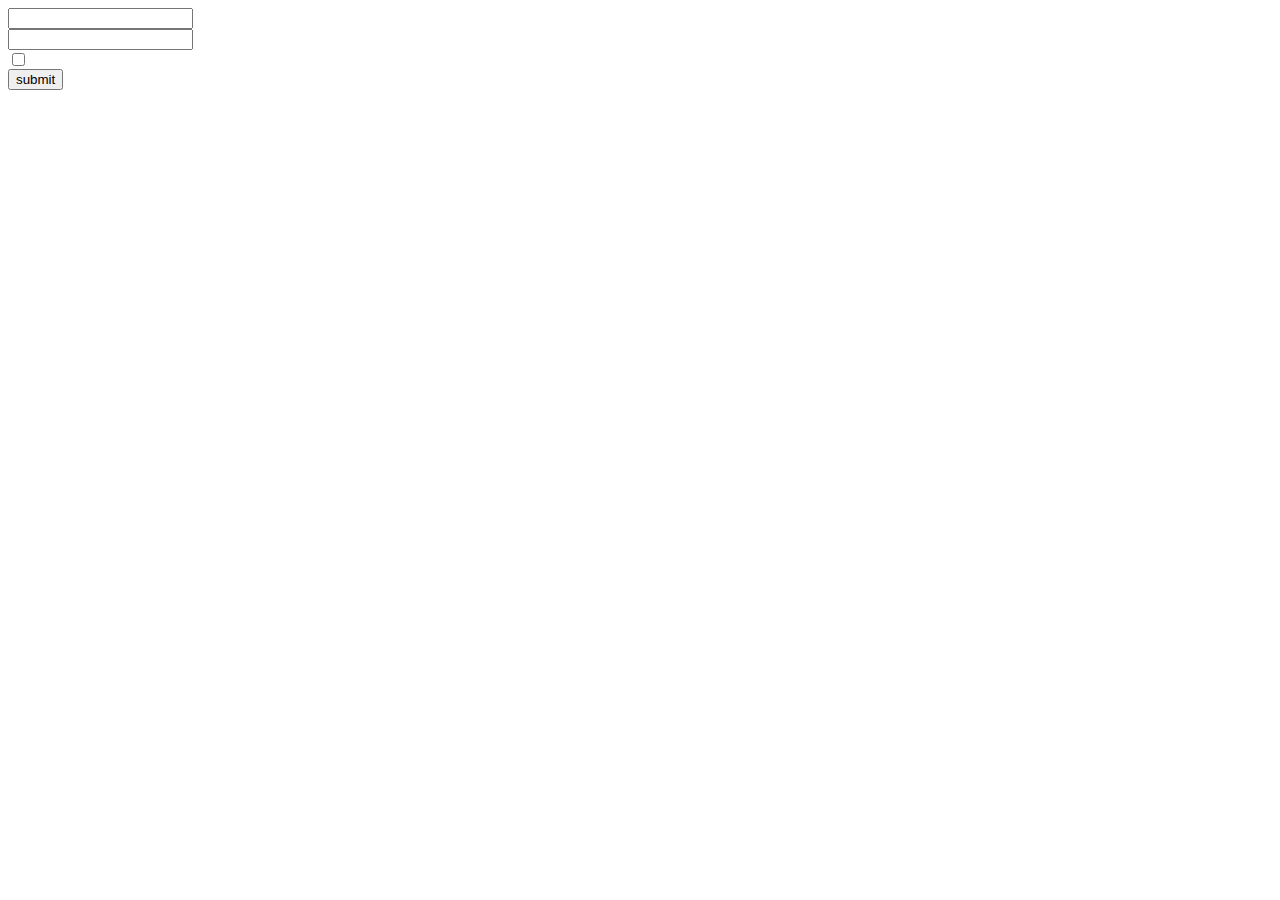
==== 06-Web-Project/Contacts/index.html @ 6a25f4b0 "prototype for contacts" ====
<html lang="en">

<head>
  <meta charset="UTF-8">
  <meta name="viewport" content="width=device-width, initial-scale=1.0">
  <meta http-equiv="X-UA-Compatible" content="ie=edge">
  <title>Contacts</title>
  <link rel="stylesheet" href="style.css">
</head>

<body>

  <form onsubmit="addContact(event)">
    <div>
      <input type="text" name="name" required>
    </div>
    <div>
      <input type="number" name="phone" required>
    </div>
    <div>
      <input type="checkbox" name="ice">
    </div>
    <button>submit</button>
  </form>
  <div id="contact-list"></div>

  <script src="main.js"></script>
</body>

</html>
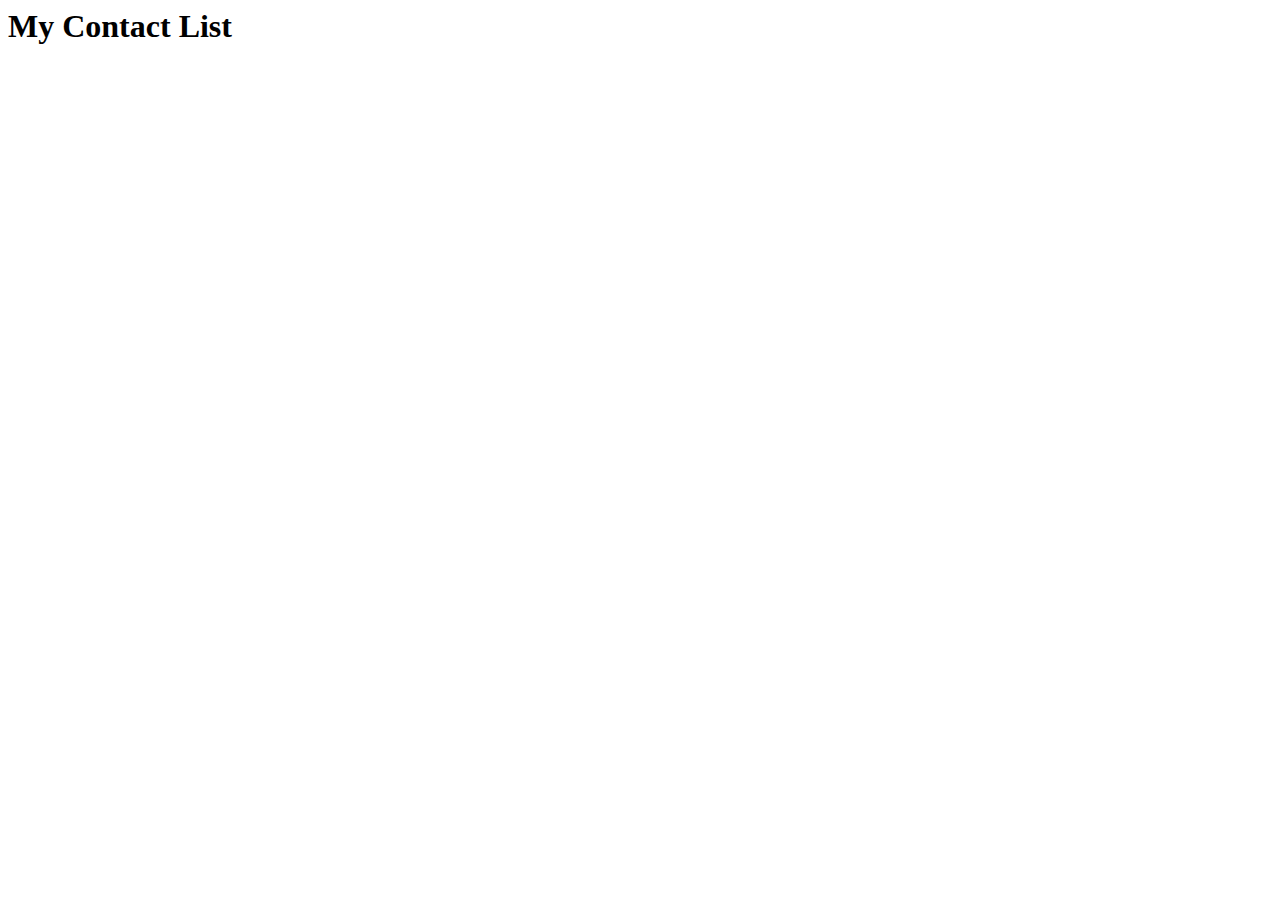
==== commit 61136650: "contacts setup" ====
--- a/06-Web-Project/Contacts/index.html
+++ b/06-Web-Project/Contacts/index.html
@@ -9,20 +9,7 @@
 </head>
 
 <body>
-
-  <form onsubmit="addContact(event)">
-    <div>
-      <input type="text" name="name" required>
-    </div>
-    <div>
-      <input type="number" name="phone" required>
-    </div>
-    <div>
-      <input type="checkbox" name="ice">
-    </div>
-    <button>submit</button>
-  </form>
-  <div id="contact-list"></div>
+  <h1>My Contact List</h1>
 
   <script src="main.js"></script>
 </body>
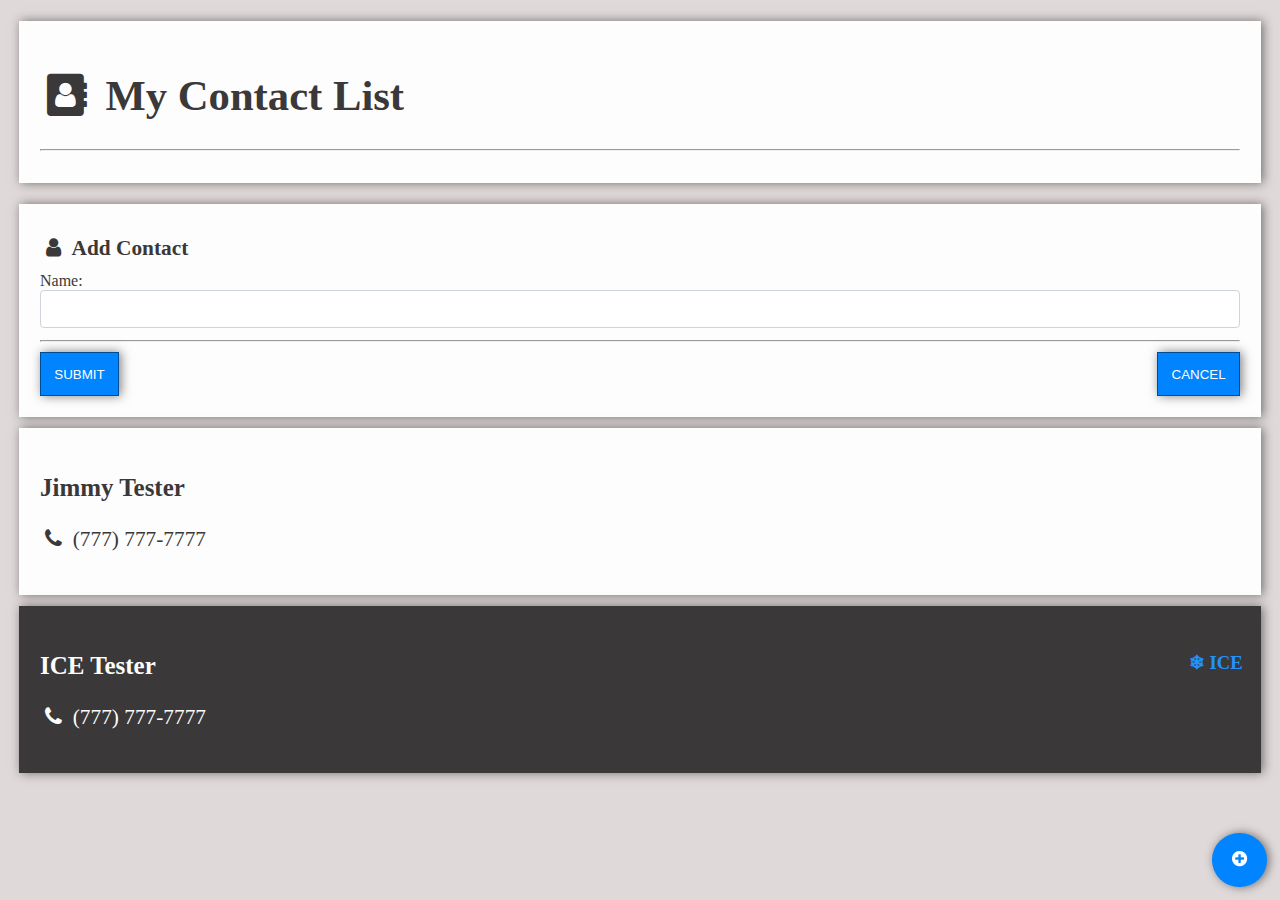
==== commit 2623afc0: "start" ====
--- a/06-Web-Project/Contacts/index.html
+++ b/06-Web-Project/Contacts/index.html
@@ -6,10 +6,63 @@
   <meta http-equiv="X-UA-Compatible" content="ie=edge">
   <title>Contacts</title>
   <link rel="stylesheet" href="style.css">
+  <link href="https://stackpath.bootstrapcdn.com/font-awesome/4.7.0/css/font-awesome.min.css" rel="stylesheet"
+    integrity="sha384-wvfXpqpZZVQGK6TAh5PVlGOfQNHSoD2xbE+QkPxCAFlNEevoEH3Sl0sibVcOQVnN" crossorigin="anonymous">
 </head>
 
 <body>
-  <h1>My Contact List</h1>
+
+  <header class="container card">
+    <h1>
+      <i class="fa fa-fw fa-address-book"></i>
+      <span>My Contact List</span>
+    </h1>
+    <!-- TODO show the new-contact-form when this button is clicked -->
+    <button class="fab" onclick="" title="New Contact">
+      <i class="fa fa-lg fa-plus-circle"></i>
+    </button>
+    </div>
+    <hr>
+  </header>
+
+  <main class="container">
+    <!-- TODO Complete the form to include a contact name, phone, and ice checkbox -->
+    <form class="card mt-1 mb-1" id="new-contact-form" class="" onsubmit="">
+      <div>
+        <h4 class="mt-1 mb-1">
+          <i class="fa fa-fw fa-user"></i>
+          <span>Add Contact</span>
+        </h4>
+      </div>
+      <div>
+        <label for="name">Name:</label>
+        <input type="text" name="name">
+      </div>
+      <!-- TODO hide this form when this button is clicked -->
+      <hr>
+      <div class="d-flex space-between">
+        <button type="submit" onclick="">Submit</button>
+        <button type="button" onclick="">cancel</button>
+      </div>
+    </form>
+
+    <div id="contact-list">
+      <div class="card mt-1 mb-1">
+        <h3>Jimmy Tester</h3>
+        <p>
+          <i class="fa fa-fw fa-phone"></i>
+          <span>(777) 777-7777</span>
+        </p>
+      </div>
+      <div class="card mt-1 mb-1 ice">
+        <h3>ICE Tester</h3>
+        <p>
+          <i class="fa fa-fw fa-phone"></i>
+          <span>(777) 777-7777</span>
+        </p>
+      </div>
+    </div>
+  </main>
 
   <script src="main.js"></script>
 </body>
--- a/06-Web-Project/Contacts/style.css
+++ b/06-Web-Project/Contacts/style.css
@@ -0,0 +1,158 @@
+:root{
+  --primary: #0084ff;
+  --primary-lighten: #2392fa;
+  --primary-darken: #004d96;
+  --bg: #e0d9d9;
+  --shadow: 2px 0 10px rgba(0, 0, 0, 0.5);
+  --corners: 0;
+  --text-color: #3a3838;
+  --dark: #3a3838;
+  --dark-lighten: #504c4c;
+  --light: #fdfdfd;
+}
+
+body{
+  background-color: var(--bg);
+  font-size: 16pt;
+  color: var(--text-color);
+  /* TODO Add font-family from google */
+}
+
+img{
+  max-width: 100%;
+}
+
+form{
+  margin: 0;
+}
+
+label{
+  display: block;
+  font-size: 12pt;
+}
+
+input{
+  display: block;
+  width: 100%;
+  padding: .375rem .75rem;
+  font-size: 1rem;
+  line-height: 1.5;
+  color: #495057;
+  background-color: #fff;
+  background-clip: padding-box;
+  border: 1px solid #ced4da;
+  border-radius: .25rem;
+  transition: border-color .15s ease-in-out,box-shadow .15s ease-in-out;
+  margin-bottom: .75em;
+}
+
+button{
+  background-color: var(--primary);
+  color: var(--light);
+  border: 1px solid var(--primary-darken);
+  border-radius: var(--corners);
+  box-shadow: var(--shadow);
+  text-transform: uppercase;
+  transition: all .2s ease;
+  cursor: pointer;
+  padding: 1em;
+}
+
+button:hover{
+  background-color: var(--primary-darken);
+}
+
+.container{
+  margin: 1em .5em;
+}
+
+.card{
+  background-color: var(--light);
+  padding: 1em;
+  box-shadow: var(--shadow);
+  border-radius: var(--corners);
+}
+
+.shadow{
+  filter: drop-shadow(var(--shadow));
+}
+
+.bg-dark{
+  background-color: var(--dark);
+}
+.text-light{
+  color: var(--light)
+}
+
+.btn-dark{
+  background-color: var(--dark-lighten);
+  border-color: var(--dark);
+}
+.btn-dark:hover{
+  background-color: var(--dark);
+  border-color: var(--dark-lighten);
+}
+
+.d-flex{
+  display: flex;
+  align-items: center;
+}
+.d-flex.space-between{
+  justify-content: space-between;
+}
+.d-flex.space-around{
+  justify-content: space-around;
+}
+
+.mt-1{
+  margin-top: .5em;
+}
+.mt-2{
+  margin-top: 1em;
+}
+.mt-3{
+  margin-top: 1.5em;
+}
+
+.mb-1{
+  margin-bottom: .5em;
+}
+.mb-2{
+  margin-bottom: 1em;
+}
+.mb-3{
+  margin-bottom: 1.5em;
+}
+
+.fab{
+  border-radius: 50%;
+  position: fixed;
+  bottom: 1em;
+  right: 1em;
+  padding: 1.5em;
+  border: none;
+  box-shadow: var(--shadow);
+  z-index: 999;
+  outline: none;
+}
+.fab:hover{
+  box-shadow: 2px 0 10px #158ae9b3;
+  background-color: var(--primary-lighten);
+}
+
+.ice{
+  background: var(--dark);
+  color: var(--light);
+  position: relative;
+}
+.ice h3:before{
+  content: "❄ ICE";
+  color: var(--primary-lighten);
+  position: absolute;
+  right: 1em;
+  font-size: 14pt;
+}
+
+.hidden{
+  display: none !important;
+}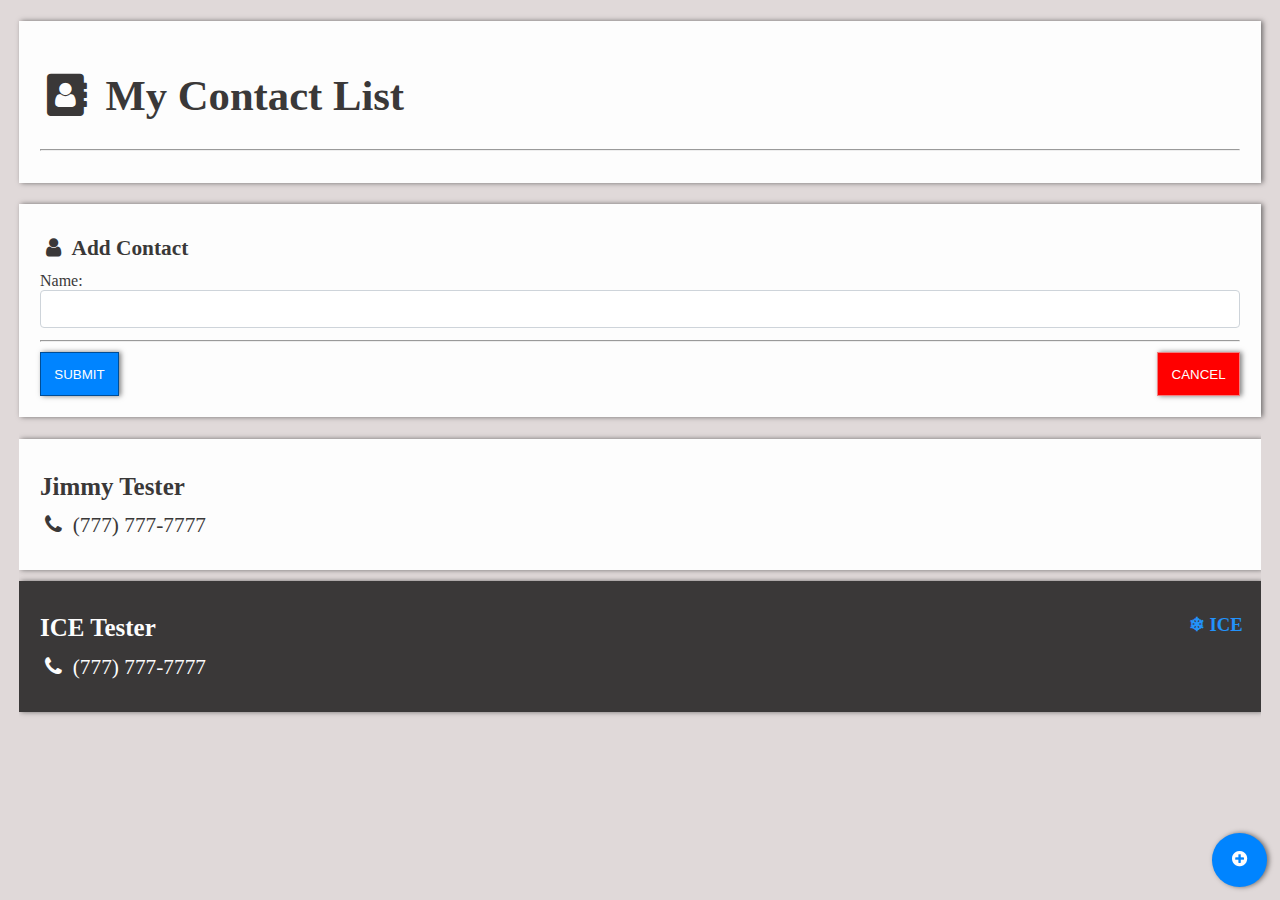
==== commit 0e6acf04: "fixed some styles" ====
--- a/06-Web-Project/Contacts/index.html
+++ b/06-Web-Project/Contacts/index.html
@@ -38,24 +38,24 @@
         <label for="name">Name:</label>
         <input type="text" name="name">
       </div>
-      <!-- TODO hide this form when this button is clicked -->
       <hr>
       <div class="d-flex space-between">
-        <button type="submit" onclick="">Submit</button>
-        <button type="button" onclick="">cancel</button>
+        <button type="submit">Submit</button>
+        <!-- TODO hide this form when this button is clicked -->
+        <button class="btn-cancel" type="button" onclick="">cancel</button>
       </div>
     </form>
 
-    <div id="contact-list">
+    <div class="contacts" id="contact-list">
       <div class="card mt-1 mb-1">
-        <h3>Jimmy Tester</h3>
+        <h3 class="mt-1 mb-1">Jimmy Tester</h3>
         <p>
           <i class="fa fa-fw fa-phone"></i>
           <span>(777) 777-7777</span>
         </p>
       </div>
       <div class="card mt-1 mb-1 ice">
-        <h3>ICE Tester</h3>
+        <h3 class="mt-1 mb-1">ICE Tester</h3>
         <p>
           <i class="fa fa-fw fa-phone"></i>
           <span>(777) 777-7777</span>
--- a/06-Web-Project/Contacts/style.css
+++ b/06-Web-Project/Contacts/style.css
@@ -3,7 +3,7 @@
   --primary-lighten: #2392fa;
   --primary-darken: #004d96;
   --bg: #e0d9d9;
-  --shadow: 2px 0 10px rgba(0, 0, 0, 0.5);
+  --shadow: 2px 0 5px rgba(0, 0, 0, 0.5);
   --corners: 0;
   --text-color: #3a3838;
   --dark: #3a3838;
@@ -16,6 +16,10 @@
   font-size: 16pt;
   color: var(--text-color);
   /* TODO Add font-family from google */
+}
+
+p{
+  margin: .5em 0;
 }
 
 img{
@@ -59,7 +63,12 @@
 }
 
 button:hover{
-  background-color: var(--primary-darken);
+  background-color: var(--primary-lighten);
+}
+
+.contacts{
+  overflow-y: scroll;
+  max-height: 50vh; 
 }
 
 .container{
@@ -91,6 +100,15 @@
 .btn-dark:hover{
   background-color: var(--dark);
   border-color: var(--dark-lighten);
+}
+
+.btn-cancel{
+  background-color: red;
+  border-color: lightcoral;
+}
+.btn-cancel:hover{
+  background-color: #fa4141;
+  border-color: #ff3737;
 }
 
 .d-flex{
@@ -155,4 +173,8 @@
 
 .hidden{
   display: none !important;
-}+}
+
+.contacts::-webkit-scrollbar {
+  width: 0;
+}
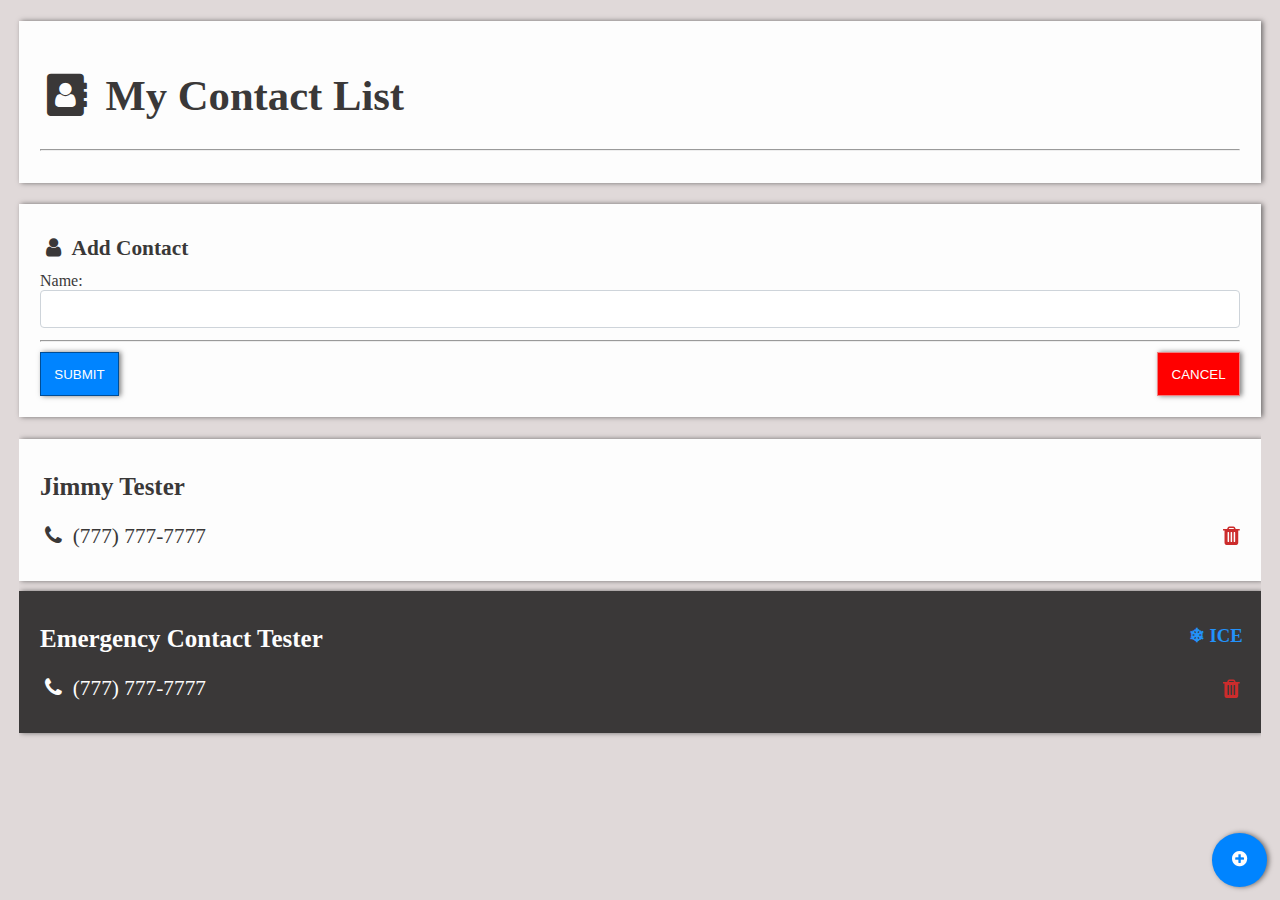
==== commit 7792be91: "adds readme" ====
--- a/06-Web-Project/Contacts/index.html
+++ b/06-Web-Project/Contacts/index.html
@@ -47,19 +47,26 @@
     </form>
 
     <div class="contacts" id="contact-list">
+      <!-- TODO Remove these templates and draw them using JavaScript -->
       <div class="card mt-1 mb-1">
         <h3 class="mt-1 mb-1">Jimmy Tester</h3>
-        <p>
-          <i class="fa fa-fw fa-phone"></i>
-          <span>(777) 777-7777</span>
-        </p>
+        <div class="d-flex space-between">
+          <p>
+            <i class="fa fa-fw fa-phone"></i>
+            <span>(777) 777-7777</span>
+          </p>
+          <i class="action fa fa-trash text-danger"></i>
+        </div>
       </div>
       <div class="card mt-1 mb-1 ice">
-        <h3 class="mt-1 mb-1">ICE Tester</h3>
-        <p>
-          <i class="fa fa-fw fa-phone"></i>
-          <span>(777) 777-7777</span>
-        </p>
+        <h3 class="mt-1 mb-1">Emergency Contact Tester</h3>
+        <div class="d-flex space-between">
+          <p>
+            <i class="fa fa-fw fa-phone"></i>
+            <span>(777) 777-7777</span>
+          </p>
+          <i class="action fa fa-trash text-danger"></i>
+        </div>
       </div>
     </div>
   </main>
--- a/06-Web-Project/Contacts/style.css
+++ b/06-Web-Project/Contacts/style.css
@@ -9,6 +9,7 @@
   --dark: #3a3838;
   --dark-lighten: #504c4c;
   --light: #fdfdfd;
+  --danger: #ff3737;
 }
 
 body{
@@ -111,6 +112,10 @@
   border-color: #ff3737;
 }
 
+.text-danger{
+  color: var(--danger);
+}
+
 .d-flex{
   display: flex;
   align-items: center;
@@ -140,6 +145,15 @@
 }
 .mb-3{
   margin-bottom: 1.5em;
+}
+
+.action{
+  cursor: pointer;
+  transition: all .3s linear;
+  filter: brightness(.8);
+}
+.action:hover{
+  filter: brightness(1);
 }
 
 .fab{
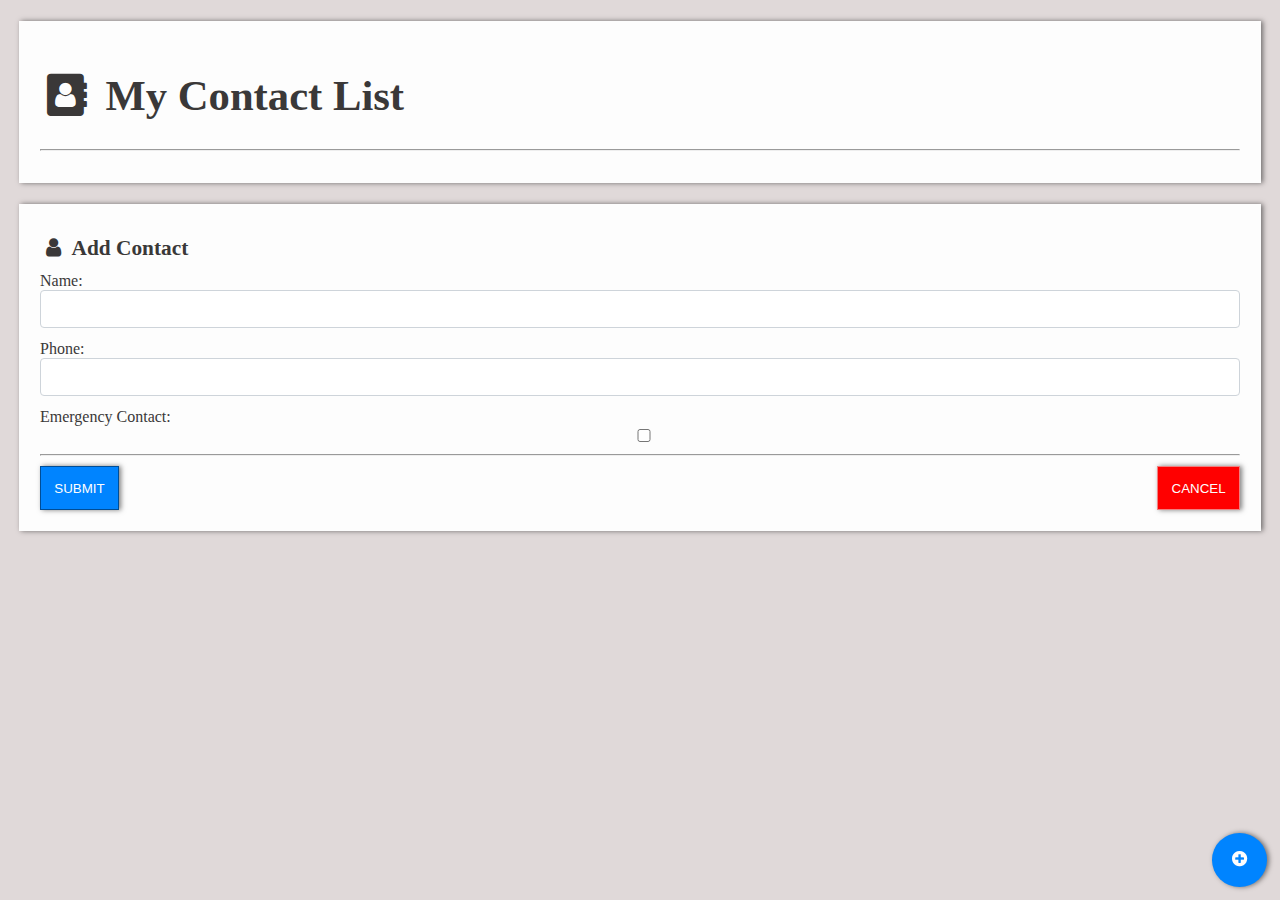
==== commit 029b37b9: "starter template" ====
--- a/06-Web-Project/Contacts/index.html
+++ b/06-Web-Project/Contacts/index.html
@@ -18,7 +18,7 @@
       <span>My Contact List</span>
     </h1>
     <!-- TODO show the new-contact-form when this button is clicked -->
-    <button class="fab" onclick="" title="New Contact">
+    <button class="fab" onclick="toggleAddContactForm()" title="New Contact">
       <i class="fa fa-lg fa-plus-circle"></i>
     </button>
     </div>
@@ -26,8 +26,8 @@
   </header>
 
   <main class="container">
-    <!-- TODO Complete the form to include a contact name, phone, and ice checkbox -->
-    <form class="card mt-1 mb-1" id="new-contact-form" class="" onsubmit="">
+
+    <form class="card mt-1 mb-1" id="new-contact-form" class="" onsubmit="addContact(event)">
       <div>
         <h4 class="mt-1 mb-1">
           <i class="fa fa-fw fa-user"></i>
@@ -38,11 +38,21 @@
         <label for="name">Name:</label>
         <input type="text" name="name">
       </div>
+
+      <div>
+        <label for="phone">Phone:</label>
+        <input type="text" name="phone">
+      </div>
+      <div>
+        <label for="emergency-contact">Emergency Contact:</label>
+        <input type="checkbox" name="emergencyContact">
+      </div>
+
       <hr>
       <div class="d-flex space-between">
         <button type="submit">Submit</button>
         <!-- TODO hide this form when this button is clicked -->
-        <button class="btn-cancel" type="button" onclick="">cancel</button>
+        <button class="btn-cancel" type="button" onclick="toggleAddContactForm()">cancel</button>
       </div>
     </form>
 
@@ -58,7 +68,7 @@
           <i class="action fa fa-trash text-danger"></i>
         </div>
       </div>
-      <div class="card mt-1 mb-1 ice">
+      <div class="card mt-1 mb-1 emergency-contact">
         <h3 class="mt-1 mb-1">Emergency Contact Tester</h3>
         <div class="d-flex space-between">
           <p>
